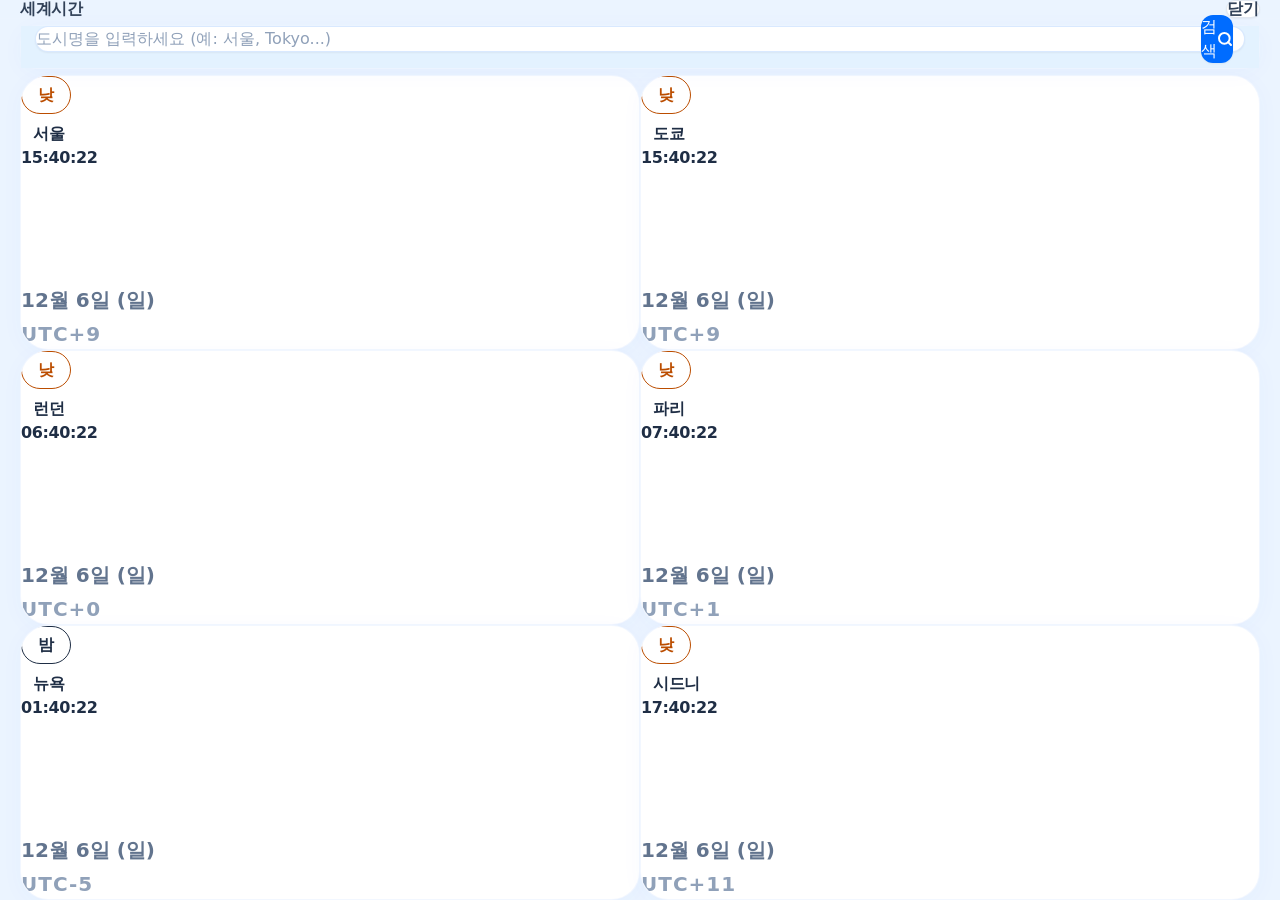
==== webview/index.html @ 369afdcc "." ====
<!doctype html>
<html lang="ko">
  <head>
    <meta charset="UTF-8" />
    <meta name="viewport" content="width=device-width, initial-scale=1.0" />
    <title>세계시간 - 실시간 세계 일주 시계</title>
    <link rel="stylesheet" href="https://cdn.jsdelivr.net/gh/orioncactus/pretendard@v1.3.9/dist/web/static/pretendard.css" />
    <style>
      body, button, input, textarea, select, div, span, h1, h2, h3, h4, h5, h6, p, a, li, ul {
        font-family: 'Pretendard', -apple-system, BlinkMacSystemFont, system-ui, sans-serif !important;
      }
    </style>
    <!-- Relative stylesheet path for direct WebView inclusion -->
    <link rel="stylesheet" href="./style.css" />
    <!-- Leaflet Free Map Integration -->
    <link rel="stylesheet" href="https://unpkg.com/leaflet@1.9.4/dist/leaflet.css" integrity="sha256-p4NxAoJBhIIN+hmNHrzRCf9tD/miZyoHS5obTRR9BMY=" crossorigin="" />
    <script src="https://unpkg.com/leaflet@1.9.4/dist/leaflet.js" integrity="sha256-20nQCchB9co0qIjJZRGuk2/Z9VM+kNiyxNV1lvTlZBo=" crossorigin=""></script>
  </head>
  <body class="h-screen w-screen bg-[#EBF4FF] flex flex-col items-center justify-center m-0 p-0 overflow-hidden font-sans antialiased text-[#1F2E45]">
    
    <!-- Responsive frame display controller (Widescreen Only) - Hidden by request -->
    <div id="frame_controller" class="hidden items-center gap-3 mb-4 bg-white/70 backdrop-blur-sm px-4 py-2 rounded-full border border-blue-100 shadow-sm text-xs text-slate-600 z-10 transition-all hover:bg-white select-none">
      <svg class="w-3.5 h-3.5 text-[#006CFF] animate-spin" style="animation-duration: 25s;" viewBox="0 0 24 24" fill="none" stroke="currentColor" stroke-width="2" stroke-linecap="round" stroke-linejoin="round">
        <circle cx="12" cy="12" r="10"></circle>
        <line x1="2" y1="12" x2="22" y2="12"></line>
        <path d="M12 2a15.3 15.3 0 0 1 4 10 15.3 15.3 0 0 1-4 10 15.3 15.3 0 0 1-4-10 15.3 15.3 0 0 1 4-10z"></path>
      </svg>
      <span>해상도: <strong>1080 x 1920 (9:16 세로형) 키오스크 스크린</strong></span>
      <div class="h-3 w-px bg-slate-200"></div>
      <button 
        id="toggle_frame_btn"
        class="text-[#006CFF] font-semibold hover:underline cursor-pointer"
      >
        전체 화면으로 보기
      </button>
    </div>

    <!-- Main Container Wrapper: Scaled beautifully to fill screen height preserving the same portrait aspect ratio with no frame/border -->
    <div
      id="phone_mockup"
      class="h-screen w-full md:w-auto md:aspect-[9/16] max-h-screen max-w-full overflow-hidden transition-all duration-300 relative bg-[#EBF4FF] flex flex-col shadow-none border-none rounded-none"
    >
      
      <!-- 1. Header component - Title "세계시간" + "닫기" -->
      <div id="header_section" class="h-[120px] flex items-center justify-between px-5 bg-[#EBF4FF] border-b border-blue-50/20 flex-none select-none">
        <div class="flex items-center gap-3">
          <div>
            <h1 class="text-[52px] font-semibold tracking-tight text-slate-700 flex items-center gap-1.5 leading-none">
              세계시간
            </h1>
          </div>
        </div>
        
        <button
          id="close_btn"
          onclick="handleCloseBtnClick(event)"
          class="px-8 h-[88px] flex items-center justify-center bg-white border border-slate-200 hover:border-slate-300 text-[36px] font-semibold text-slate-700 rounded-2xl shadow-xs transition active:scale-95 cursor-pointer leading-none"
        >
          닫기
        </button>
      </div>

      <!-- 2. Character Image immediately below headers with Integrated Search at the Bottom (Height doubled) -->
      <div id="char_banner" class="relative px-5 py-1.5 flex flex-col items-center select-none flex-none">
        <div class="w-full relative h-[440px] md:h-[480px] flex flex-col justify-between rounded-2xl bg-[#E3F2FF] border border-blue-50/80 shadow-[0_4px_24px_rgba(0,108,255,0.03)] z-30">
          
          <!-- The Image inside the banner - fully filling the banner area edge-to-edge -->
          <div class="absolute inset-x-0 top-0 bottom-[56px] flex items-center justify-center overflow-hidden bg-[#E3F2FF] rounded-t-2xl">
            <img
              src="./travel.png"
              alt="3D Bear Explorer"
              class="w-full h-full object-cover object-center transition duration-300 hover:scale-102"
            />
          </div>

          <!-- Empty space filler for layout flow to push the search to bottom -->
          <div class="flex-1 min-h-0"></div>

          <!-- Smart Search Filter Dropdown Overlay & Search form placed seamlessly inside the unified cloud background -->
          <div class="relative w-full z-30 px-3.5 pb-4 pt-0 flex-none bg-[#E3F2FF]">
            <form id="search_form" class="relative flex items-center" autocomplete="off">
              <div class="absolute left-5 text-slate-400">
                <svg class="w-7 h-7" viewBox="0 0 24 24" fill="none" stroke="currentColor" stroke-width="2.5" stroke-linecap="round" stroke-linejoin="round"><circle cx="11" cy="11" r="8"></circle><line x1="21" y1="21" x2="16.65" y2="16.65"></line></svg>
              </div>
              <input
                id="search_input"
                type="text"
                placeholder="도시명을 입력하세요 (예: 서울, Tokyo...)"
                class="w-full pl-16 pr-44 h-28 bg-white border border-[#006CFF]/15 rounded-2xl text-[29px] focus:outline-none focus:ring-2 focus:ring-[#006CFF] focus:border-transparent shadow-xs text-slate-800 placeholder-slate-400 font-medium"
              />
              <button
                type="submit"
                class="absolute right-3 px-6 h-22 bg-[#006CFF] hover:bg-blue-600 text-[33px] font-medium rounded-xl shadow-xs flex items-center gap-2 transition-all active:scale-95 cursor-pointer text-white"
              >
                <span>검색</span>
                <svg class="w-8 h-8 stroke-[3]" viewBox="0 0 24 24" fill="none" stroke="currentColor" stroke-width="3" stroke-linecap="round" stroke-linejoin="round"><circle cx="11" cy="11" r="8"></circle><line x1="21" y1="21" x2="16.65" y2="16.65"></line></svg>
              </button>
            </form>

            <!-- Smart Search Filter Dropdown Overlay -->
            <div id="suggestions_backdrop" class="fixed inset-0 z-40 hidden"></div>
            <div
              id="suggestions_dropdown"
              class="absolute left-0 right-0 top-full mt-1 bg-white rounded-xl shadow-xl border border-blue-50 overflow-hidden z-50 divide-y divide-slate-100 max-h-[500px] overflow-y-auto hidden"
            >
              <div class="bg-slate-50/80 px-5 py-3 text-[18px] font-bold text-slate-400 tracking-wider">
                추천 도시 목록
              </div>
              <ul id="suggestions_list" class="m-0 p-0 list-none divide-y divide-slate-100"></ul>
            </div>
          </div>

        </div>
      </div>

      <!-- 4. Grid Clocks (Up to 6 clocks) -->
      <div id="grid_container" class="px-5 flex-1 min-h-0 select-none pb-12">
        <div id="clock_grid" class="grid grid-cols-2 grid-rows-3 h-full gap-5 md:gap-7">
          <!-- Dynamically generated through script.js -->
        </div>
      </div>

      <!-- 6. Dynamic Detail Explorer Modal Drawer overlay -->
      <div id="modal_backdrop" class="absolute inset-0 bg-slate-900/60 z-40 hidden opacity-0 transition-opacity duration-300"></div>
      
      <div
        id="detail_modal"
        class="absolute bottom-0 left-0 right-0 bg-[#F4F9FF] rounded-t-[32px] shadow-2xl border-t border-[#006CFF]/15 z-50 p-5 pb-6 max-h-[92%] overflow-y-auto no-scrollbar transform translate-y-full transition-all duration-300 hidden"
      >
        <!-- Drag handle header bar -->
        <div id="modal_close_handle" class="w-10 h-1 bg-slate-200 rounded-full mx-auto mb-3.5 cursor-pointer"></div>
        
        <div class="flex items-start justify-between mb-3">
          <div class="flex items-center gap-2.5">
            <div>
              <div id="modal_country_en" class="text-[20px] text-[#006CFF] font-extrabold uppercase tracking-wider"></div>
            </div>
          </div>
          <button
            id="modal_close_btn"
            class="p-1 bg-slate-100 hover:bg-slate-200 text-slate-400 hover:text-slate-600 rounded-full transition cursor-pointer"
          >
            <svg class="w-6 h-6 stroke-[2.5]" viewBox="0 0 24 24" fill="none" stroke="currentColor" stroke-width="2" stroke-linecap="round" stroke-linejoin="round"><line x1="18" y1="6" x2="6" y2="18"></line><line x1="6" y1="6" x2="18" y2="18"></line></svg>
          </button>
        </div>

        <!-- Main content blocks in clean 3-panel vertical stack -->
        <div class="flex flex-col gap-4 pb-1">
          <!-- Card 1: Main Clock and Progress timeline -->
          <div id="modal_time_card" class="p-4 md:p-5 rounded-[24px] bg-white border border-blue-50/80 shadow-[0_4px_20px_rgba(0,108,255,0.02)] flex flex-col justify-center gap-5 relative text-slate-800">
            <!-- Flag + City name -->
            <div class="flex items-center gap-3">
              <span id="modal_flag" class="text-[44px] leading-none select-none filter drop-shadow-xs"></span>
              <h2 id="modal_title" class="text-[34px] md:text-[38px] font-black text-slate-800 tracking-tight leading-none"></h2>
            </div>

            <!-- Dynamic Live Clock -->
            <h1 id="modal_time" class="text-[64px] md:text-[76px] font-semibold font-mono tracking-tight text-[#157FC1] leading-none my-1 select-all"></h1>

            <!-- Date string and UTC offset indicator -->
            <div class="flex flex-col gap-1 text-[17px] md:text-[18px] text-slate-500 font-semibold leading-tight">
              <span id="modal_date"></span>
              <span id="modal_utc_offset" class="text-slate-400 font-bold tracking-wider uppercase text-[14px]"></span>
            </div>
          </div>

          <!-- Card 2: 세계지도 위치 (World Map - Pacific Centered) -->
          <div class="bg-white rounded-[24px] p-4 md:p-5 border border-blue-50/80 shadow-[0_4px_20px_rgba(0,108,255,0.02)] flex flex-col justify-between">
            <div class="text-[15px] text-slate-400 font-extrabold uppercase flex items-center justify-between mb-2 select-none">
              <span>태평양 중심 세계지도 위치</span>
              <span class="text-[#006CFF] text-[15px] font-bold" id="modal_map_location_text"></span>
            </div>
            
            <!-- stylized map graphics container (Aspect ratio 1.8/1 on mobile for extra space-efficiency) -->
            <div class="relative w-full aspect-[1.8/1] md:aspect-[2.3/1] bg-[#F1F5F9] rounded-2xl overflow-hidden border border-slate-200">
              <!-- Div for mounting Leaflet Map -->
              <div id="modal_free_map" class="w-full h-full"></div>
            </div>
          </div>

          <!-- Card 3: Standard comparative timezone tracker -->
          <div class="bg-white rounded-[24px] p-4 md:p-5 border border-blue-50/80 shadow-[0_4px_24px_rgba(0,108,255,0.03)] flex flex-col justify-between">
            <div class="text-[15px] text-slate-400 font-bold mb-3 uppercase flex items-center justify-between select-none">
              <span>한국 시간 (서울) 대비 시차 비교</span>
              <span id="modal_time_diff_badge" class="font-extrabold text-[#006CFF] bg-[#006CFF]/5 px-2.5 py-0.5 rounded-lg text-[14px]"></span>
            </div>

            <div class="flex flex-col gap-2">
              <div class="flex items-center justify-between text-[16px] md:text-[18px] bg-slate-50 p-3 rounded-2xl border border-slate-100">
                <span class="font-bold text-slate-600">🇰🇷 내 위치 (서울)</span>
                <span id="modal_seoul_time" class="font-mono font-bold text-slate-700"></span>
              </div>
              <div class="flex items-center justify-between text-[16px] md:text-[18px] bg-[#EBF4FF] p-3 rounded-2xl border border-blue-100/30">
                <span id="modal_target_label" class="font-bold text-[#157FC1]"></span>
                <span id="modal_target_time" class="font-mono font-black text-[#157FC1]"></span>
              </div>
            </div>
          </div>
        </div>
      </div>

      <!-- 8. City Picker Modal Popup in Center -->
      <div id="add_city_modal_backdrop" class="absolute inset-0 bg-slate-900/60 z-50 hidden opacity-0 transition-opacity duration-300"></div>
      
      <div
        id="add_city_modal"
        class="absolute top-1/2 left-1/2 -translate-x-1/2 -translate-y-1/2 w-[90%] max-h-[80%] bg-[#F4F9FF] rounded-[32px] shadow-2xl border border-[#006CFF]/15 z-50 p-6 flex flex-col transform scale-95 opacity-0 transition-all duration-300 hidden"
      >
        <!-- Modal Header -->
        <div class="flex items-center justify-between mb-4 flex-none">
          <h2 class="text-[36px] font-black tracking-tight text-slate-800">도시 추가</h2>
          <button
            id="add_city_modal_close_btn"
            class="p-2 bg-slate-100 hover:bg-slate-200 text-slate-400 hover:text-slate-600 rounded-full transition cursor-pointer"
          >
            <svg class="w-8 h-8 stroke-[2.5]" viewBox="0 0 24 24" fill="none" stroke="currentColor" stroke-width="2.5" stroke-linecap="round" stroke-linejoin="round"><line x1="18" y1="6" x2="6" y2="18"></line><line x1="6" y1="6" x2="18" y2="18"></line></svg>
          </button>
        </div>

        <!-- Search Bar -->
        <div class="relative flex items-center mb-4 flex-none">
          <div class="absolute left-4 text-slate-400">
            <svg class="w-6 h-6" viewBox="0 0 24 24" fill="none" stroke="currentColor" stroke-width="2" stroke-linecap="round" stroke-linejoin="round"><circle cx="11" cy="11" r="8"></circle><line x1="21" y1="21" x2="16.65" y2="16.65"></line></svg>
          </div>
          <input
            id="add_city_modal_search"
            type="text"
            autocomplete="off"
            placeholder="도시명 또는 국가명 검색..."
            class="w-full pl-12 pr-4 h-16 bg-white border border-slate-200 rounded-2xl text-[24px] focus:outline-none focus:ring-2 focus:ring-[#006CFF] focus:border-transparent text-slate-800 placeholder-slate-400 font-semibold"
          />
        </div>

        <!-- Autocomplete Suggestions (Inline relative element under search input) -->
        <div
          id="add_city_modal_suggestions"
          class="flex-1 overflow-y-auto bg-white rounded-2xl border border-slate-200/80 overflow-hidden divide-y divide-slate-100 max-h-[350px] overflow-y-auto z-40 hidden mb-4 text-left"
        >
          <ul id="add_city_modal_suggestions_list" class="m-0 p-0 list-none divide-y divide-slate-100 text-left"></ul>
        </div>

        <!-- Scrollable Country/City Grouped List -->
        <div
          id="add_city_modal_list"
          class="flex-1 overflow-y-auto pr-1 space-y-4 no-scrollbar text-left"
        >
          <!-- Filled dynamically from TS/JS -->
        </div>
      </div>

      <!-- Gorgeous custom micro-toasts feedback overlay -->
      <!-- Reset Toast -->
      <div
        id="toast_reset"
        class="absolute bottom-28 left-5 right-5 bg-slate-800 text-white text-xs font-bold text-center py-3.5 px-4 rounded-xl shadow-lg z-50 flex items-center justify-center gap-1.5 select-none transition-all duration-300 transform translate-y-10 opacity-0 hidden"
      >
        <svg class="w-4 h-4 text-[#006CFF] animate-spin" style="animation-duration: 4s;" viewBox="0 0 24 24" fill="none" stroke="currentColor" stroke-width="2" stroke-linecap="round" stroke-linejoin="round"><path d="M21.5 2v6h-6M21.34 15.57a10 10 0 1 1-.57-8.38l5.67-5.67"></path></svg>
        <span>모든 세계 시간대가 실시간으로 초기화되었습니다!</span>
      </div>

      <!-- Exit Toast -->
      <div
        id="toast_exit"
        class="absolute bottom-28 left-10 right-10 bg-gradient-to-r from-emerald-600 to-indigo-600 text-white text-xs font-bold py-3.5 px-4 rounded-xl shadow-xl z-50 flex flex-col items-center gap-1 font-sans text-center select-none transition-all duration-300 transform translate-y-10 opacity-0 hidden"
      >
        <div class="flex items-center gap-1">
          <svg class="w-4 h-4 text-yellow-300 fill-yellow-300 animate-pulse" viewBox="0 0 24 24" fill="none" stroke="currentColor" stroke-width="2" stroke-linecap="round" stroke-linejoin="round"><polygon points="12 2 15.09 8.26 22 9.27 17 14.14 18.18 21.02 12 17.77 5.82 21.02 7 14.14 2 9.27 8.91 8.26 12 2"></polygon></svg>
          <span>세계 시간 탐험을 완료하셨습니다!</span>
        </div>
        <span class="opacity-90 font-medium">실제 디바이스 환경이었다면 홈 화면으로 이탈됩니다.</span>
      </div>

    </div>

    <!-- Script loading linked relatively -->
    <script type="module" src="./script.js"></script>
  </body>
</html>
---- webview/style.css ----
@import"https://fonts.googleapis.com/css2?family=Space+Grotesk:wght@500;700&family=Plus+Jakarta+Sans:wght@400;500;600;700&family=JetBrains+Mono:wght@400;700&display=swap";/*! tailwindcss v4.3.0 | MIT License | https://tailwindcss.com */@layer properties{@supports (((-webkit-hyphens:none)) and (not (margin-trim:inline))) or ((-moz-orient:inline) and (not (color:rgb(from red r g b)))){*,:before,:after,::backdrop{--tw-translate-x:0;--tw-translate-y:0;--tw-translate-z:0;--tw-rotate-x:initial;--tw-rotate-y:initial;--tw-rotate-z:initial;--tw-skew-x:initial;--tw-skew-y:initial;--tw-divide-y-reverse:0;--tw-border-style:solid;--tw-gradient-position:initial;--tw-gradient-from:#0000;--tw-gradient-via:#0000;--tw-gradient-to:#0000;--tw-gradient-stops:initial;--tw-gradient-via-stops:initial;--tw-gradient-from-position:0%;--tw-gradient-via-position:50%;--tw-gradient-to-position:100%;--tw-leading:initial;--tw-font-weight:initial;--tw-tracking:initial;--tw-shadow:0 0 #0000;--tw-shadow-color:initial;--tw-shadow-alpha:100%;--tw-inset-shadow:0 0 #0000;--tw-inset-shadow-color:initial;--tw-inset-shadow-alpha:100%;--tw-ring-color:initial;--tw-ring-shadow:0 0 #0000;--tw-inset-ring-color:initial;--tw-inset-ring-shadow:0 0 #0000;--tw-ring-inset:initial;--tw-ring-offset-width:0px;--tw-ring-offset-color:#fff;--tw-ring-offset-shadow:0 0 #0000;--tw-blur:initial;--tw-brightness:initial;--tw-contrast:initial;--tw-grayscale:initial;--tw-hue-rotate:initial;--tw-invert:initial;--tw-opacity:initial;--tw-saturate:initial;--tw-sepia:initial;--tw-drop-shadow:initial;--tw-drop-shadow-color:initial;--tw-drop-shadow-alpha:100%;--tw-drop-shadow-size:initial;--tw-backdrop-blur:initial;--tw-backdrop-brightness:initial;--tw-backdrop-contrast:initial;--tw-backdrop-grayscale:initial;--tw-backdrop-hue-rotate:initial;--tw-backdrop-invert:initial;--tw-backdrop-opacity:initial;--tw-backdrop-saturate:initial;--tw-backdrop-sepia:initial;--tw-duration:initial;--tw-scale-x:1;--tw-scale-y:1;--tw-scale-z:1}}}@layer theme{:root,:host{--font-sans:"Plus Jakarta Sans", "Inter", sans-serif;--font-mono:"JetBrains Mono", monospace;--color-amber-50:oklch(98.7% .022 95.277);--color-amber-200:oklch(92.4% .12 95.746);--color-amber-300:oklch(87.9% .169 91.605);--color-amber-400:oklch(82.8% .189 84.429);--color-amber-500:oklch(76.9% .188 70.08);--color-amber-700:oklch(55.5% .163 48.998);--color-yellow-300:oklch(90.5% .182 98.111);--color-yellow-500:oklch(79.5% .184 86.047);--color-emerald-50:oklch(97.9% .021 166.113);--color-emerald-200:oklch(90.5% .093 164.15);--color-emerald-600:oklch(59.6% .145 163.225);--color-emerald-700:oklch(50.8% .118 165.612);--color-sky-50:oklch(97.7% .013 236.62);--color-sky-200:oklch(90.1% .058 230.902);--color-sky-500:oklch(68.5% .169 237.323);--color-sky-700:oklch(50% .134 242.749);--color-blue-50:oklch(97% .014 254.604);--color-blue-100:oklch(93.2% .032 255.585);--color-blue-200:oklch(88.2% .059 254.128);--color-blue-300:oklch(80.9% .105 251.813);--color-blue-600:oklch(54.6% .245 262.881);--color-indigo-400:oklch(67.3% .182 276.935);--color-indigo-600:oklch(51.1% .262 276.966);--color-rose-50:oklch(96.9% .015 12.422);--color-rose-200:oklch(89.2% .058 10.001);--color-rose-600:oklch(58.6% .253 17.585);--color-rose-700:oklch(51.4% .222 16.935);--color-slate-50:oklch(98.4% .003 247.858);--color-slate-100:oklch(96.8% .007 247.896);--color-slate-200:oklch(92.9% .013 255.508);--color-slate-300:oklch(86.9% .022 252.894);--color-slate-400:oklch(70.4% .04 256.788);--color-slate-500:oklch(55.4% .046 257.417);--color-slate-600:oklch(44.6% .043 257.281);--color-slate-700:oklch(37.2% .044 257.287);--color-slate-800:oklch(27.9% .041 260.031);--color-slate-900:oklch(20.8% .042 265.755);--color-neutral-950:oklch(14.5% 0 0);--color-white:#fff;--spacing:.25rem;--text-xs:.75rem;--text-xs--line-height:calc(1 / .75);--text-lg:1.125rem;--text-lg--line-height:calc(1.75 / 1.125);--text-xl:1.25rem;--text-xl--line-height:calc(1.75 / 1.25);--text-2xl:1.5rem;--text-2xl--line-height:calc(2 / 1.5);--font-weight-medium:500;--font-weight-semibold:600;--font-weight-bold:700;--font-weight-extrabold:800;--font-weight-black:900;--tracking-tight:-.025em;--tracking-wide:.025em;--tracking-wider:.05em;--leading-relaxed:1.625;--radius-md:.375rem;--radius-lg:.5rem;--radius-xl:.75rem;--radius-2xl:1rem;--drop-shadow-xs:0 1px 1px #0000000d;--animate-spin:spin 1s linear infinite;--animate-pulse:pulse 2s cubic-bezier(.4, 0, .6, 1) infinite;--blur-sm:8px;--default-transition-duration:.15s;--default-transition-timing-function:cubic-bezier(.4, 0, .2, 1);--default-font-family:var(--font-sans);--default-mono-font-family:var(--font-mono);--color-brand:#006cff}}@layer base{*,:after,:before,::backdrop{box-sizing:border-box;border:0 solid;margin:0;padding:0}::file-selector-button{box-sizing:border-box;border:0 solid;margin:0;padding:0}html,:host{-webkit-text-size-adjust:100%;-moz-tab-size:4;tab-size:4;line-height:1.5;font-family:var(--default-font-family,ui-sans-serif, system-ui, sans-serif, "Apple Color Emoji", "Segoe UI Emoji", "Segoe UI Symbol", "Noto Color Emoji");font-feature-settings:var(--default-font-feature-settings,normal);font-variation-settings:var(--default-font-variation-settings,normal);-webkit-tap-highlight-color:transparent}hr{height:0;color:inherit;border-top-width:1px}abbr:where([title]){-webkit-text-decoration:underline dotted;text-decoration:underline dotted}h1,h2,h3,h4,h5,h6{font-size:inherit;font-weight:inherit}a{color:inherit;-webkit-text-decoration:inherit;text-decoration:inherit}b,strong{font-weight:bolder}code,kbd,samp,pre{font-family:var(--default-mono-font-family,ui-monospace, SFMono-Regular, Menlo, Monaco, Consolas, "Liberation Mono", "Courier New", monospace);font-feature-settings:var(--default-mono-font-feature-settings,normal);font-variation-settings:var(--default-mono-font-variation-settings,normal);font-size:1em}small{font-size:80%}sub,sup{vertical-align:baseline;font-size:75%;line-height:0;position:relative}sub{bottom:-.25em}sup{top:-.5em}table{text-indent:0;border-color:inherit;border-collapse:collapse}:-moz-focusring{outline:auto}progress{vertical-align:baseline}summary{display:list-item}ol,ul,menu{list-style:none}img,svg,video,canvas,audio,iframe,embed,object{vertical-align:middle;display:block}img,video{max-width:100%;height:auto}button,input,select,optgroup,textarea{font:inherit;font-feature-settings:inherit;font-variation-settings:inherit;letter-spacing:inherit;color:inherit;opacity:1;background-color:#0000;border-radius:0}::file-selector-button{font:inherit;font-feature-settings:inherit;font-variation-settings:inherit;letter-spacing:inherit;color:inherit;opacity:1;background-color:#0000;border-radius:0}:where(select:is([multiple],[size])) optgroup{font-weight:bolder}:where(select:is([multiple],[size])) optgroup option{padding-inline-start:20px}::file-selector-button{margin-inline-end:4px}::placeholder{opacity:1}@supports (not ((-webkit-appearance:-apple-pay-button))) or (contain-intrinsic-size:1px){::placeholder{color:currentColor}@supports (color:color-mix(in lab,red,red)){::placeholder{color:color-mix(in oklab,currentcolor 50%,transparent)}}}textarea{resize:vertical}::-webkit-search-decoration{-webkit-appearance:none}::-webkit-date-and-time-value{min-height:1lh;text-align:inherit}::-webkit-datetime-edit{display:inline-flex}::-webkit-datetime-edit-fields-wrapper{padding:0}::-webkit-datetime-edit{padding-block:0}::-webkit-datetime-edit-year-field{padding-block:0}::-webkit-datetime-edit-month-field{padding-block:0}::-webkit-datetime-edit-day-field{padding-block:0}::-webkit-datetime-edit-hour-field{padding-block:0}::-webkit-datetime-edit-minute-field{padding-block:0}::-webkit-datetime-edit-second-field{padding-block:0}::-webkit-datetime-edit-millisecond-field{padding-block:0}::-webkit-datetime-edit-meridiem-field{padding-block:0}::-webkit-calendar-picker-indicator{line-height:1}:-moz-ui-invalid{box-shadow:none}button,input:where([type=button],[type=reset],[type=submit]){-webkit-appearance:button;-moz-appearance:button;appearance:button}::file-selector-button{-webkit-appearance:button;-moz-appearance:button;appearance:button}::-webkit-inner-spin-button{height:auto}::-webkit-outer-spin-button{height:auto}[hidden]:where(:not([hidden=until-found])){display:none!important}}@layer components;@layer utilities{.pointer-events-auto{pointer-events:auto}.visible{visibility:visible}.absolute{position:absolute}.fixed{position:fixed}.relative{position:relative}.inset-0{inset:calc(var(--spacing) * 0)}.inset-x-0{inset-inline:calc(var(--spacing) * 0)}.top-0{top:calc(var(--spacing) * 0)}.top-3{top:calc(var(--spacing) * 3)}.top-full{top:100%}.right-0{right:calc(var(--spacing) * 0)}.right-2{right:calc(var(--spacing) * 2)}.right-3{right:calc(var(--spacing) * 3)}.right-5{right:calc(var(--spacing) * 5)}.right-10{right:calc(var(--spacing) * 10)}.bottom-0{bottom:calc(var(--spacing) * 0)}.bottom-28{bottom:calc(var(--spacing) * 28)}.bottom-\[56px\]{bottom:56px}.left-0{left:calc(var(--spacing) * 0)}.left-3\.5{left:calc(var(--spacing) * 3.5)}.left-5{left:calc(var(--spacing) * 5)}.left-10{left:calc(var(--spacing) * 10)}.z-10{z-index:10}.z-20{z-index:20}.z-30{z-index:30}.z-40{z-index:40}.z-50{z-index:50}.m-0{margin:calc(var(--spacing) * 0)}.mx-auto{margin-inline:auto}.my-1{margin-block:calc(var(--spacing) * 1)}.mt-0\.5{margin-top:calc(var(--spacing) * .5)}.mt-1{margin-top:calc(var(--spacing) * 1)}.mt-2{margin-top:calc(var(--spacing) * 2)}.mt-3{margin-top:calc(var(--spacing) * 3)}.mb-1{margin-bottom:calc(var(--spacing) * 1)}.mb-1\.5{margin-bottom:calc(var(--spacing) * 1.5)}.mb-2{margin-bottom:calc(var(--spacing) * 2)}.mb-3{margin-bottom:calc(var(--spacing) * 3)}.mb-3\.5{margin-bottom:calc(var(--spacing) * 3.5)}.mb-4{margin-bottom:calc(var(--spacing) * 4)}.block{display:block}.flex{display:flex}.grid{display:grid}.hidden{display:none}.h-1{height:calc(var(--spacing) * 1)}.h-2\.5{height:calc(var(--spacing) * 2.5)}.h-3{height:calc(var(--spacing) * 3)}.h-3\.5{height:calc(var(--spacing) * 3.5)}.h-4{height:calc(var(--spacing) * 4)}.h-5{height:calc(var(--spacing) * 5)}.h-10{height:calc(var(--spacing) * 10)}.h-14{height:calc(var(--spacing) * 14)}.h-\[220px\]{height:220px}.h-full{height:100%}.h-screen{height:100vh}.max-h-\[60\%\]{max-height:60%}.max-h-\[160px\]{max-height:160px}.min-h-0{min-height:calc(var(--spacing) * 0)}.min-h-screen{min-height:100vh}.w-2\.5{width:calc(var(--spacing) * 2.5)}.w-3{width:calc(var(--spacing) * 3)}.w-3\.5{width:calc(var(--spacing) * 3.5)}.w-4{width:calc(var(--spacing) * 4)}.w-5{width:calc(var(--spacing) * 5)}.w-10{width:calc(var(--spacing) * 10)}.w-full{width:100%}.w-px{width:1px}.flex-1{flex:1}.flex-none{flex:none}.translate-y-0{--tw-translate-y:calc(var(--spacing) * 0);translate:var(--tw-translate-x) var(--tw-translate-y)}.translate-y-10{--tw-translate-y:calc(var(--spacing) * 10);translate:var(--tw-translate-x) var(--tw-translate-y)}.translate-y-full{--tw-translate-y:100%;translate:var(--tw-translate-x) var(--tw-translate-y)}.transform{transform:var(--tw-rotate-x,) var(--tw-rotate-y,) var(--tw-rotate-z,) var(--tw-skew-x,) var(--tw-skew-y,)}.animate-pulse{animation:var(--animate-pulse)}.animate-spin{animation:var(--animate-spin)}.cursor-pointer{cursor:pointer}.list-none{list-style-type:none}.grid-cols-2{grid-template-columns:repeat(2,minmax(0,1fr))}.grid-rows-3{grid-template-rows:repeat(3,minmax(0,1fr))}.flex-col{flex-direction:column}.items-baseline{align-items:baseline}.items-center{align-items:center}.items-start{align-items:flex-start}.justify-between{justify-content:space-between}.justify-center{justify-content:center}.justify-end{justify-content:flex-end}.justify-start{justify-content:flex-start}.gap-0\.5{gap:calc(var(--spacing) * .5)}.gap-1{gap:calc(var(--spacing) * 1)}.gap-1\.5{gap:calc(var(--spacing) * 1.5)}.gap-2\.5{gap:calc(var(--spacing) * 2.5)}.gap-3{gap:calc(var(--spacing) * 3)}:where(.divide-y>:not(:last-child)){--tw-divide-y-reverse:0;border-bottom-style:var(--tw-border-style);border-top-style:var(--tw-border-style);border-top-width:calc(1px * var(--tw-divide-y-reverse));border-bottom-width:calc(1px * calc(1 - var(--tw-divide-y-reverse)))}:where(.divide-slate-100>:not(:last-child)){border-color:var(--color-slate-100)}.overflow-hidden{overflow:hidden}.overflow-y-auto{overflow-y:auto}.rounded{border-radius:.25rem}.rounded-2xl{border-radius:var(--radius-2xl)}.rounded-\[28px\]{border-radius:28px}.rounded-full{border-radius:3.40282e38px}.rounded-lg{border-radius:var(--radius-lg)}.rounded-md{border-radius:var(--radius-md)}.rounded-xl{border-radius:var(--radius-xl)}.rounded-t-\[32px\]{border-top-left-radius:32px;border-top-right-radius:32px}.border{border-style:var(--tw-border-style);border-width:1px}.border-t{border-top-style:var(--tw-border-style);border-top-width:1px}.border-b{border-bottom-style:var(--tw-border-style);border-bottom-width:1px}.border-dashed{--tw-border-style:dashed;border-style:dashed}.border-none{--tw-border-style:none;border-style:none}.border-\[\#006CFF\]\/15{border-color:#006cff26}.border-amber-200{border-color:var(--color-amber-200)}.border-blue-50{border-color:var(--color-blue-50)}.border-blue-50\/20{border-color:#eff6ff33}@supports (color:color-mix(in lab,red,red)){.border-blue-50\/20{border-color:color-mix(in oklab,var(--color-blue-50) 20%,transparent)}}.border-blue-50\/70{border-color:#eff6ffb3}@supports (color:color-mix(in lab,red,red)){.border-blue-50\/70{border-color:color-mix(in oklab,var(--color-blue-50) 70%,transparent)}}.border-blue-50\/80{border-color:#eff6ffcc}@supports (color:color-mix(in lab,red,red)){.border-blue-50\/80{border-color:color-mix(in oklab,var(--color-blue-50) 80%,transparent)}}.border-blue-100{border-color:var(--color-blue-100)}.border-blue-100\/30{border-color:#dbeafe4d}@supports (color:color-mix(in lab,red,red)){.border-blue-100\/30{border-color:color-mix(in oklab,var(--color-blue-100) 30%,transparent)}}.border-emerald-200{border-color:var(--color-emerald-200)}.border-rose-200{border-color:var(--color-rose-200)}.border-sky-200{border-color:var(--color-sky-200)}.border-slate-100{border-color:var(--color-slate-100)}.border-slate-200{border-color:var(--color-slate-200)}.border-slate-300\/80{border-color:#cad5e2cc}@supports (color:color-mix(in lab,red,red)){.border-slate-300\/80{border-color:color-mix(in oklab,var(--color-slate-300) 80%,transparent)}}.bg-\[\#006CFF\]{background-color:#006cff}.bg-\[\#006CFF\]\/5{background-color:#006cff0d}.bg-\[\#006CFF\]\/8{background-color:#006cff14}.bg-\[\#D5E6FA\]{background-color:#d5e6fa}.bg-\[\#E3F2FF\]{background-color:#e3f2ff}.bg-\[\#EBF4FF\]{background-color:#ebf4ff}.bg-amber-50{background-color:var(--color-amber-50)}.bg-amber-400{background-color:var(--color-amber-400)}.bg-emerald-50{background-color:var(--color-emerald-50)}.bg-indigo-400{background-color:var(--color-indigo-400)}.bg-rose-50{background-color:var(--color-rose-50)}.bg-sky-50{background-color:var(--color-sky-50)}.bg-sky-500\/10{background-color:#00a5ef1a}@supports (color:color-mix(in lab,red,red)){.bg-sky-500\/10{background-color:color-mix(in oklab,var(--color-sky-500) 10%,transparent)}}.bg-slate-50{background-color:var(--color-slate-50)}.bg-slate-50\/80{background-color:#f8fafccc}@supports (color:color-mix(in lab,red,red)){.bg-slate-50\/80{background-color:color-mix(in oklab,var(--color-slate-50) 80%,transparent)}}.bg-slate-200{background-color:var(--color-slate-200)}.bg-slate-200\/50{background-color:#e2e8f080}@supports (color:color-mix(in lab,red,red)){.bg-slate-200\/50{background-color:color-mix(in oklab,var(--color-slate-200) 50%,transparent)}}.bg-slate-300{background-color:var(--color-slate-300)}.bg-slate-800{background-color:var(--color-slate-800)}.bg-slate-800\/80{background-color:#1d293dcc}@supports (color:color-mix(in lab,red,red)){.bg-slate-800\/80{background-color:color-mix(in oklab,var(--color-slate-800) 80%,transparent)}}.bg-slate-900{background-color:var(--color-slate-900)}.bg-slate-900\/60{background-color:#0f172b99}@supports (color:color-mix(in lab,red,red)){.bg-slate-900\/60{background-color:color-mix(in oklab,var(--color-slate-900) 60%,transparent)}}.bg-white{background-color:var(--color-white)}.bg-white\/10{background-color:#ffffff1a}@supports (color:color-mix(in lab,red,red)){.bg-white\/10{background-color:color-mix(in oklab,var(--color-white) 10%,transparent)}}.bg-white\/70{background-color:#ffffffb3}@supports (color:color-mix(in lab,red,red)){.bg-white\/70{background-color:color-mix(in oklab,var(--color-white) 70%,transparent)}}.bg-yellow-500\/15{background-color:#edb20026}@supports (color:color-mix(in lab,red,red)){.bg-yellow-500\/15{background-color:color-mix(in oklab,var(--color-yellow-500) 15%,transparent)}}.bg-gradient-to-b{--tw-gradient-position:to bottom in oklab;background-image:linear-gradient(var(--tw-gradient-stops))}.bg-gradient-to-r{--tw-gradient-position:to right in oklab;background-image:linear-gradient(var(--tw-gradient-stops))}.from-\[\#162A45\]{--tw-gradient-from:#162a45;--tw-gradient-stops:var(--tw-gradient-via-stops,var(--tw-gradient-position), var(--tw-gradient-from) var(--tw-gradient-from-position), var(--tw-gradient-to) var(--tw-gradient-to-position))}.from-emerald-600{--tw-gradient-from:var(--color-emerald-600);--tw-gradient-stops:var(--tw-gradient-via-stops,var(--tw-gradient-position), var(--tw-gradient-from) var(--tw-gradient-from-position), var(--tw-gradient-to) var(--tw-gradient-to-position))}.to-\[\#0E1A2C\]{--tw-gradient-to:#0e1a2c;--tw-gradient-stops:var(--tw-gradient-via-stops,var(--tw-gradient-position), var(--tw-gradient-from) var(--tw-gradient-from-position), var(--tw-gradient-to) var(--tw-gradient-to-position))}.to-indigo-600{--tw-gradient-to:var(--color-indigo-600);--tw-gradient-stops:var(--tw-gradient-via-stops,var(--tw-gradient-position), var(--tw-gradient-from) var(--tw-gradient-from-position), var(--tw-gradient-to) var(--tw-gradient-to-position))}.fill-amber-300{fill:var(--color-amber-300)}.fill-blue-300{fill:var(--color-blue-300)}.fill-yellow-300{fill:var(--color-yellow-300)}.stroke-none{stroke:none}.stroke-\[2\.5\]{stroke-width:2.5px}.object-cover{object-fit:cover}.object-center{object-position:center}.p-0{padding:calc(var(--spacing) * 0)}.p-1{padding:calc(var(--spacing) * 1)}.p-1\.5{padding:calc(var(--spacing) * 1.5)}.p-2{padding:calc(var(--spacing) * 2)}.p-3{padding:calc(var(--spacing) * 3)}.p-4{padding:calc(var(--spacing) * 4)}.p-5{padding:calc(var(--spacing) * 5)}.px-1\.5{padding-inline:calc(var(--spacing) * 1.5)}.px-2{padding-inline:calc(var(--spacing) * 2)}.px-2\.5{padding-inline:calc(var(--spacing) * 2.5)}.px-3{padding-inline:calc(var(--spacing) * 3)}.px-3\.5{padding-inline:calc(var(--spacing) * 3.5)}.px-4{padding-inline:calc(var(--spacing) * 4)}.px-5{padding-inline:calc(var(--spacing) * 5)}.py-0{padding-block:calc(var(--spacing) * 0)}.py-0\.5{padding-block:calc(var(--spacing) * .5)}.py-1{padding-block:calc(var(--spacing) * 1)}.py-1\.5{padding-block:calc(var(--spacing) * 1.5)}.py-2{padding-block:calc(var(--spacing) * 2)}.py-3\.5{padding-block:calc(var(--spacing) * 3.5)}.pt-0{padding-top:calc(var(--spacing) * 0)}.pt-1{padding-top:calc(var(--spacing) * 1)}.pr-24{padding-right:calc(var(--spacing) * 24)}.pb-4{padding-bottom:calc(var(--spacing) * 4)}.pb-5{padding-bottom:calc(var(--spacing) * 5)}.pb-7{padding-bottom:calc(var(--spacing) * 7)}.pl-11{padding-left:calc(var(--spacing) * 11)}.text-center{text-align:center}.text-left{text-align:left}.font-mono{font-family:var(--font-mono)}.font-sans{font-family:var(--font-sans)}.text-2xl{font-size:var(--text-2xl);line-height:var(--tw-leading,var(--text-2xl--line-height))}.text-lg{font-size:var(--text-lg);line-height:var(--tw-leading,var(--text-lg--line-height))}.text-xl{font-size:var(--text-xl);line-height:var(--tw-leading,var(--text-xl--line-height))}.text-xs{font-size:var(--text-xs);line-height:var(--tw-leading,var(--text-xs--line-height))}.text-\[9px\]{font-size:9px}.text-\[10px\]{font-size:10px}.text-\[11px\]{font-size:11px}.text-\[13px\]{font-size:13px}.text-\[19\.5px\]{font-size:19.5px}.text-\[20px\]{font-size:20px}.leading-none{--tw-leading:1;line-height:1}.leading-relaxed{--tw-leading:var(--leading-relaxed);line-height:var(--leading-relaxed)}.font-black{--tw-font-weight:var(--font-weight-black);font-weight:var(--font-weight-black)}.font-bold{--tw-font-weight:var(--font-weight-bold);font-weight:var(--font-weight-bold)}.font-extrabold{--tw-font-weight:var(--font-weight-extrabold);font-weight:var(--font-weight-extrabold)}.font-medium{--tw-font-weight:var(--font-weight-medium);font-weight:var(--font-weight-medium)}.font-semibold{--tw-font-weight:var(--font-weight-semibold);font-weight:var(--font-weight-semibold)}.tracking-tight{--tw-tracking:var(--tracking-tight);letter-spacing:var(--tracking-tight)}.tracking-wide{--tw-tracking:var(--tracking-wide);letter-spacing:var(--tracking-wide)}.tracking-wider{--tw-tracking:var(--tracking-wider);letter-spacing:var(--tracking-wider)}.text-\[\#1F2E45\]{color:#1f2e45}.text-\[\#3b7cbc\]{color:#3b7cbc}.text-\[\#006CFF\]{color:#006cff}.text-\[\#111\]{color:#111}.text-amber-50{color:var(--color-amber-50)}.text-amber-700{color:var(--color-amber-700)}.text-blue-200{color:var(--color-blue-200)}.text-emerald-600{color:var(--color-emerald-600)}.text-emerald-700{color:var(--color-emerald-700)}.text-indigo-400{color:var(--color-indigo-400)}.text-rose-700{color:var(--color-rose-700)}.text-sky-700{color:var(--color-sky-700)}.text-slate-300{color:var(--color-slate-300)}.text-slate-400{color:var(--color-slate-400)}.text-slate-500{color:var(--color-slate-500)}.text-slate-600{color:var(--color-slate-600)}.text-slate-700{color:var(--color-slate-700)}.text-slate-800{color:var(--color-slate-800)}.text-white{color:var(--color-white)}.text-yellow-300{color:var(--color-yellow-300)}.uppercase{text-transform:uppercase}.antialiased{-webkit-font-smoothing:antialiased;-moz-osx-font-smoothing:grayscale}.placeholder-slate-300::placeholder{color:var(--color-slate-300)}.placeholder-slate-400::placeholder{color:var(--color-slate-400)}.opacity-0{opacity:0}.opacity-50{opacity:.5}.opacity-75{opacity:.75}.opacity-90{opacity:.9}.opacity-100{opacity:1}.shadow-2xl{--tw-shadow:0 25px 50px -12px var(--tw-shadow-color,#00000040);box-shadow:var(--tw-inset-shadow),var(--tw-inset-ring-shadow),var(--tw-ring-offset-shadow),var(--tw-ring-shadow),var(--tw-shadow)}.shadow-\[0_4px_24px_rgba\(0\,108\,255\,0\.03\)\]{--tw-shadow:0 4px 24px var(--tw-shadow-color,#006cff08);box-shadow:var(--tw-inset-shadow),var(--tw-inset-ring-shadow),var(--tw-ring-offset-shadow),var(--tw-ring-shadow),var(--tw-shadow)}.shadow-inner{--tw-shadow:inset 0 2px 4px 0 var(--tw-shadow-color,#0000000d);box-shadow:var(--tw-inset-shadow),var(--tw-inset-ring-shadow),var(--tw-ring-offset-shadow),var(--tw-ring-shadow),var(--tw-shadow)}.shadow-lg{--tw-shadow:0 10px 15px -3px var(--tw-shadow-color,#0000001a), 0 4px 6px -4px var(--tw-shadow-color,#0000001a);box-shadow:var(--tw-inset-shadow),var(--tw-inset-ring-shadow),var(--tw-ring-offset-shadow),var(--tw-ring-shadow),var(--tw-shadow)}.shadow-sm{--tw-shadow:0 1px 3px 0 var(--tw-shadow-color,#0000001a), 0 1px 2px -1px var(--tw-shadow-color,#0000001a);box-shadow:var(--tw-inset-shadow),var(--tw-inset-ring-shadow),var(--tw-ring-offset-shadow),var(--tw-ring-shadow),var(--tw-shadow)}.shadow-xl{--tw-shadow:0 20px 25px -5px var(--tw-shadow-color,#0000001a), 0 8px 10px -6px var(--tw-shadow-color,#0000001a);box-shadow:var(--tw-inset-shadow),var(--tw-inset-ring-shadow),var(--tw-ring-offset-shadow),var(--tw-ring-shadow),var(--tw-shadow)}.shadow-xs{--tw-shadow:0 1px 2px 0 var(--tw-shadow-color,#0000000d);box-shadow:var(--tw-inset-shadow),var(--tw-inset-ring-shadow),var(--tw-ring-offset-shadow),var(--tw-ring-shadow),var(--tw-shadow)}.shadow-neutral-950\/20{--tw-shadow-color:#0a0a0a33}@supports (color:color-mix(in lab,red,red)){.shadow-neutral-950\/20{--tw-shadow-color:color-mix(in oklab, color-mix(in oklab, var(--color-neutral-950) 20%, transparent) var(--tw-shadow-alpha), transparent)}}.drop-shadow-xs{--tw-drop-shadow-size:drop-shadow(0 1px 1px var(--tw-drop-shadow-color,#0000000d));--tw-drop-shadow:drop-shadow(var(--drop-shadow-xs));filter:var(--tw-blur,) var(--tw-brightness,) var(--tw-contrast,) var(--tw-grayscale,) var(--tw-hue-rotate,) var(--tw-invert,) var(--tw-saturate,) var(--tw-sepia,) var(--tw-drop-shadow,)}.filter{filter:var(--tw-blur,) var(--tw-brightness,) var(--tw-contrast,) var(--tw-grayscale,) var(--tw-hue-rotate,) var(--tw-invert,) var(--tw-saturate,) var(--tw-sepia,) var(--tw-drop-shadow,)}.backdrop-blur-sm{--tw-backdrop-blur:blur(var(--blur-sm));-webkit-backdrop-filter:var(--tw-backdrop-blur,) var(--tw-backdrop-brightness,) var(--tw-backdrop-contrast,) var(--tw-backdrop-grayscale,) var(--tw-backdrop-hue-rotate,) var(--tw-backdrop-invert,) var(--tw-backdrop-opacity,) var(--tw-backdrop-saturate,) var(--tw-backdrop-sepia,);backdrop-filter:var(--tw-backdrop-blur,) var(--tw-backdrop-brightness,) var(--tw-backdrop-contrast,) var(--tw-backdrop-grayscale,) var(--tw-backdrop-hue-rotate,) var(--tw-backdrop-invert,) var(--tw-backdrop-opacity,) var(--tw-backdrop-saturate,) var(--tw-backdrop-sepia,)}.transition{transition-property:color,background-color,border-color,outline-color,text-decoration-color,fill,stroke,--tw-gradient-from,--tw-gradient-via,--tw-gradient-to,opacity,box-shadow,transform,translate,scale,rotate,filter,-webkit-backdrop-filter,backdrop-filter,display,content-visibility,overlay,pointer-events;transition-timing-function:var(--tw-ease,var(--default-transition-timing-function));transition-duration:var(--tw-duration,var(--default-transition-duration))}.transition-all{transition-property:all;transition-timing-function:var(--tw-ease,var(--default-transition-timing-function));transition-duration:var(--tw-duration,var(--default-transition-duration))}.transition-colors{transition-property:color,background-color,border-color,outline-color,text-decoration-color,fill,stroke,--tw-gradient-from,--tw-gradient-via,--tw-gradient-to;transition-timing-function:var(--tw-ease,var(--default-transition-timing-function));transition-duration:var(--tw-duration,var(--default-transition-duration))}.transition-opacity{transition-property:opacity;transition-timing-function:var(--tw-ease,var(--default-transition-timing-function));transition-duration:var(--tw-duration,var(--default-transition-duration))}.duration-150{--tw-duration:.15s;transition-duration:.15s}.duration-200{--tw-duration:.2s;transition-duration:.2s}.duration-300{--tw-duration:.3s;transition-duration:.3s}.duration-1000{--tw-duration:1s;transition-duration:1s}.select-none{-webkit-user-select:none;user-select:none}@media(hover:hover){.hover\:-translate-y-1:hover{--tw-translate-y:calc(var(--spacing) * -1);translate:var(--tw-translate-x) var(--tw-translate-y)}.hover\:scale-101:hover{--tw-scale-x:101%;--tw-scale-y:101%;--tw-scale-z:101%;scale:var(--tw-scale-x) var(--tw-scale-y)}.hover\:scale-102:hover{--tw-scale-x:102%;--tw-scale-y:102%;--tw-scale-z:102%;scale:var(--tw-scale-x) var(--tw-scale-y)}.hover\:border-\[\#006CFF\]:hover{border-color:#006cff}.hover\:border-slate-300:hover{border-color:var(--color-slate-300)}.hover\:bg-blue-50\/50:hover{background-color:#eff6ff80}@supports (color:color-mix(in lab,red,red)){.hover\:bg-blue-50\/50:hover{background-color:color-mix(in oklab,var(--color-blue-50) 50%,transparent)}}.hover\:bg-blue-600:hover{background-color:var(--color-blue-600)}.hover\:bg-rose-600:hover{background-color:var(--color-rose-600)}.hover\:bg-slate-50:hover{background-color:var(--color-slate-50)}.hover\:bg-slate-200\/50:hover{background-color:#e2e8f080}@supports (color:color-mix(in lab,red,red)){.hover\:bg-slate-200\/50:hover{background-color:color-mix(in oklab,var(--color-slate-200) 50%,transparent)}}.hover\:bg-white:hover{background-color:var(--color-white)}.hover\:bg-white\/40:hover{background-color:#fff6}@supports (color:color-mix(in lab,red,red)){.hover\:bg-white\/40:hover{background-color:color-mix(in oklab,var(--color-white) 40%,transparent)}}.hover\:text-\[\#006CFF\]:hover{color:#006cff}.hover\:underline:hover{text-decoration-line:underline}.hover\:opacity-100:hover{opacity:1}}.focus\:border-transparent:focus{border-color:#0000}.focus\:ring-1:focus{--tw-ring-shadow:var(--tw-ring-inset,) 0 0 0 calc(1px + var(--tw-ring-offset-width)) var(--tw-ring-color,currentcolor);box-shadow:var(--tw-inset-shadow),var(--tw-inset-ring-shadow),var(--tw-ring-offset-shadow),var(--tw-ring-shadow),var(--tw-shadow)}.focus\:ring-2:focus{--tw-ring-shadow:var(--tw-ring-inset,) 0 0 0 calc(2px + var(--tw-ring-offset-width)) var(--tw-ring-color,currentcolor);box-shadow:var(--tw-inset-shadow),var(--tw-inset-ring-shadow),var(--tw-ring-offset-shadow),var(--tw-ring-shadow),var(--tw-shadow)}.focus\:ring-\[\#006CFF\]:focus{--tw-ring-color:#006cff}.focus\:ring-brand:focus{--tw-ring-color:var(--color-brand)}.focus\:outline-none:focus{--tw-outline-style:none;outline-style:none}.active\:scale-95:active{--tw-scale-x:95%;--tw-scale-y:95%;--tw-scale-z:95%;scale:var(--tw-scale-x) var(--tw-scale-y)}.active\:scale-99:active{--tw-scale-x:99%;--tw-scale-y:99%;--tw-scale-z:99%;scale:var(--tw-scale-x) var(--tw-scale-y)}@media(min-width:48rem){.md\:flex{display:flex}.md\:h-\[240px\]{height:240px}.md\:h-\[880px\]{height:880px}.md\:w-\[495px\]{width:495px}.md\:rounded-\[24px\]{border-radius:24px}.md\:py-8{padding-block:calc(var(--spacing) * 8)}.md\:text-\[21px\]{font-size:21px}.md\:text-\[22px\]{font-size:22px}.md\:shadow-2xl{--tw-shadow:0 25px 50px -12px var(--tw-shadow-color,#00000040);box-shadow:var(--tw-inset-shadow),var(--tw-inset-ring-shadow),var(--tw-ring-offset-shadow),var(--tw-ring-shadow),var(--tw-shadow)}}@media(prefers-color-scheme:dark){.dark\:bg-white\/10{background-color:#ffffff1a}@supports (color:color-mix(in lab,red,red)){.dark\:bg-white\/10{background-color:color-mix(in oklab,var(--color-white) 10%,transparent)}}}}body{color:#1a2530;background-color:#ebf4ff;margin:0;padding:0}@property --tw-translate-x{syntax:"*";inherits:false;initial-value:0}@property --tw-translate-y{syntax:"*";inherits:false;initial-value:0}@property --tw-translate-z{syntax:"*";inherits:false;initial-value:0}@property --tw-rotate-x{syntax:"*";inherits:false}@property --tw-rotate-y{syntax:"*";inherits:false}@property --tw-rotate-z{syntax:"*";inherits:false}@property --tw-skew-x{syntax:"*";inherits:false}@property --tw-skew-y{syntax:"*";inherits:false}@property --tw-divide-y-reverse{syntax:"*";inherits:false;initial-value:0}@property --tw-border-style{syntax:"*";inherits:false;initial-value:solid}@property --tw-gradient-position{syntax:"*";inherits:false}@property --tw-gradient-from{syntax:"<color>";inherits:false;initial-value:#0000}@property --tw-gradient-via{syntax:"<color>";inherits:false;initial-value:#0000}@property --tw-gradient-to{syntax:"<color>";inherits:false;initial-value:#0000}@property --tw-gradient-stops{syntax:"*";inherits:false}@property --tw-gradient-via-stops{syntax:"*";inherits:false}@property --tw-gradient-from-position{syntax:"<length-percentage>";inherits:false;initial-value:0%}@property --tw-gradient-via-position{syntax:"<length-percentage>";inherits:false;initial-value:50%}@property --tw-gradient-to-position{syntax:"<length-percentage>";inherits:false;initial-value:100%}@property --tw-leading{syntax:"*";inherits:false}@property --tw-font-weight{syntax:"*";inherits:false}@property --tw-tracking{syntax:"*";inherits:false}@property --tw-shadow{syntax:"*";inherits:false;initial-value:0 0 #0000}@property --tw-shadow-color{syntax:"*";inherits:false}@property --tw-shadow-alpha{syntax:"<percentage>";inherits:false;initial-value:100%}@property --tw-inset-shadow{syntax:"*";inherits:false;initial-value:0 0 #0000}@property --tw-inset-shadow-color{syntax:"*";inherits:false}@property --tw-inset-shadow-alpha{syntax:"<percentage>";inherits:false;initial-value:100%}@property --tw-ring-color{syntax:"*";inherits:false}@property --tw-ring-shadow{syntax:"*";inherits:false;initial-value:0 0 #0000}@property --tw-inset-ring-color{syntax:"*";inherits:false}@property --tw-inset-ring-shadow{syntax:"*";inherits:false;initial-value:0 0 #0000}@property --tw-ring-inset{syntax:"*";inherits:false}@property --tw-ring-offset-width{syntax:"<length>";inherits:false;initial-value:0}@property --tw-ring-offset-color{syntax:"*";inherits:false;initial-value:#fff}@property --tw-ring-offset-shadow{syntax:"*";inherits:false;initial-value:0 0 #0000}@property --tw-blur{syntax:"*";inherits:false}@property --tw-brightness{syntax:"*";inherits:false}@property --tw-contrast{syntax:"*";inherits:false}@property --tw-grayscale{syntax:"*";inherits:false}@property --tw-hue-rotate{syntax:"*";inherits:false}@property --tw-invert{syntax:"*";inherits:false}@property --tw-opacity{syntax:"*";inherits:false}@property --tw-saturate{syntax:"*";inherits:false}@property --tw-sepia{syntax:"*";inherits:false}@property --tw-drop-shadow{syntax:"*";inherits:false}@property --tw-drop-shadow-color{syntax:"*";inherits:false}@property --tw-drop-shadow-alpha{syntax:"<percentage>";inherits:false;initial-value:100%}@property --tw-drop-shadow-size{syntax:"*";inherits:false}@property --tw-backdrop-blur{syntax:"*";inherits:false}@property --tw-backdrop-brightness{syntax:"*";inherits:false}@property --tw-backdrop-contrast{syntax:"*";inherits:false}@property --tw-backdrop-grayscale{syntax:"*";inherits:false}@property --tw-backdrop-hue-rotate{syntax:"*";inherits:false}@property --tw-backdrop-invert{syntax:"*";inherits:false}@property --tw-backdrop-opacity{syntax:"*";inherits:false}@property --tw-backdrop-saturate{syntax:"*";inherits:false}@property --tw-backdrop-sepia{syntax:"*";inherits:false}@property --tw-duration{syntax:"*";inherits:false}@property --tw-scale-x{syntax:"*";inherits:false;initial-value:1}@property --tw-scale-y{syntax:"*";inherits:false;initial-value:1}@property --tw-scale-z{syntax:"*";inherits:false;initial-value:1}@keyframes spin{to{transform:rotate(360deg)}}@keyframes pulse{50%{opacity:.5}}body{color:#1a2530;background-color:#ebf4ff;margin:0;padding:0}

/* Custom Leaflet style overrides */
.leaflet-div-icon {
  background: transparent !important;
  border: none !important;
}
#modal_free_map {
  background-color: #F1F5F9 !important;
  z-index: 1;
}
.leaflet-bar {
  border: 1px solid rgba(0, 108, 255, 0.15) !important;
  box-shadow: 0 4px 12px rgba(0, 108, 255, 0.05) !important;
  border-radius: 12px !important;
  overflow: hidden;
}
.leaflet-bar a {
  background-color: #ffffff !important;
  color: #006CFF !important;
  border-bottom: 1px solid rgba(0, 108, 255, 0.08) !important;
}
.leaflet-bar a:hover {
  background-color: #F4F9FF !important;
}
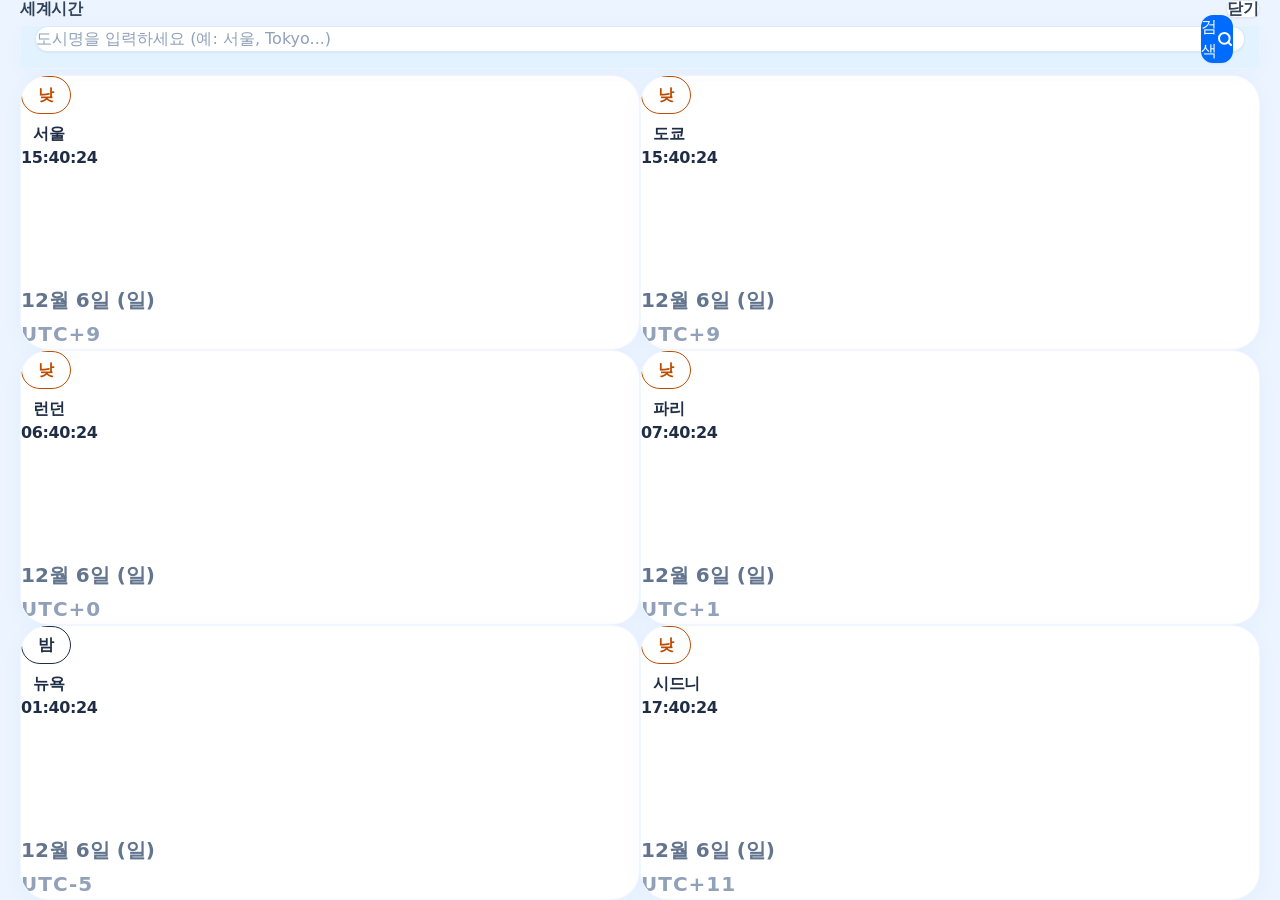
==== commit c5b02d23: "." ====
--- a/webview/index.html
+++ b/webview/index.html
@@ -45,7 +45,11 @@
       <div id="header_section" class="h-[120px] flex items-center justify-between px-5 bg-[#EBF4FF] border-b border-blue-50/20 flex-none select-none">
         <div class="flex items-center gap-3">
           <div>
-            <h1 class="text-[52px] font-semibold tracking-tight text-slate-700 flex items-center gap-1.5 leading-none">
+            <h1 
+              id="header_title_logo" 
+              onclick="handleHeaderClick(event)" 
+              class="text-[52px] font-semibold tracking-tight text-slate-700 hover:text-blue-600 transition-colors flex items-center gap-1.5 leading-none cursor-pointer"
+            >
               세계시간
             </h1>
           </div>
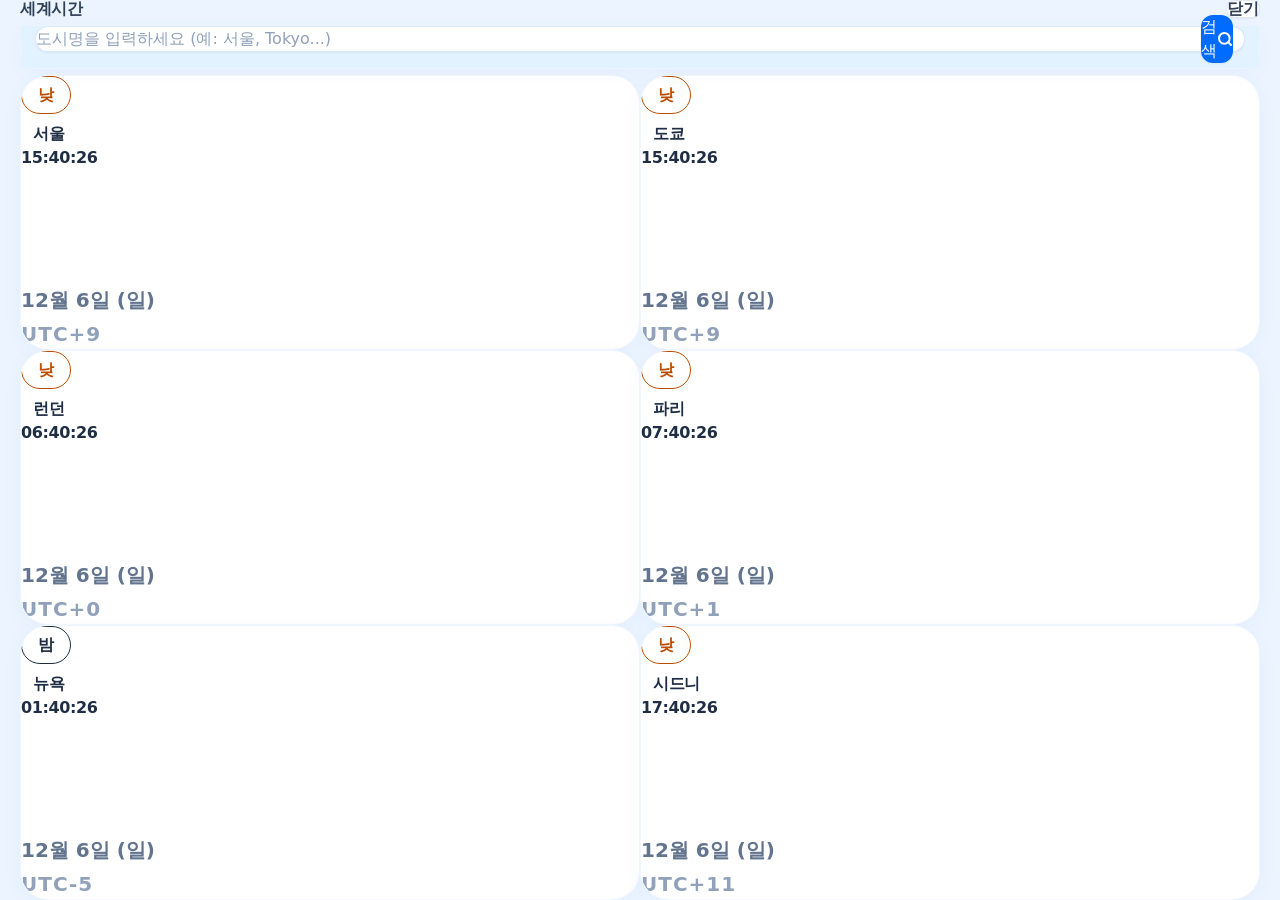
==== commit 462dea23: "." ====
--- a/webview/index.html
+++ b/webview/index.html
@@ -57,7 +57,7 @@
         
         <button
           id="close_btn"
-          onclick="handleCloseBtnClick(event)"
+          onclick="window.location.href='https://claix-toolkit-xzrp.vercel.app/'"
           class="px-8 h-[88px] flex items-center justify-center bg-white border border-slate-200 hover:border-slate-300 text-[36px] font-semibold text-slate-700 rounded-2xl shadow-xs transition active:scale-95 cursor-pointer leading-none"
         >
           닫기
@@ -262,17 +262,6 @@
         <span>모든 세계 시간대가 실시간으로 초기화되었습니다!</span>
       </div>
 
-      <!-- Exit Toast -->
-      <div
-        id="toast_exit"
-        class="absolute bottom-28 left-10 right-10 bg-gradient-to-r from-emerald-600 to-indigo-600 text-white text-xs font-bold py-3.5 px-4 rounded-xl shadow-xl z-50 flex flex-col items-center gap-1 font-sans text-center select-none transition-all duration-300 transform translate-y-10 opacity-0 hidden"
-      >
-        <div class="flex items-center gap-1">
-          <svg class="w-4 h-4 text-yellow-300 fill-yellow-300 animate-pulse" viewBox="0 0 24 24" fill="none" stroke="currentColor" stroke-width="2" stroke-linecap="round" stroke-linejoin="round"><polygon points="12 2 15.09 8.26 22 9.27 17 14.14 18.18 21.02 12 17.77 5.82 21.02 7 14.14 2 9.27 8.91 8.26 12 2"></polygon></svg>
-          <span>세계 시간 탐험을 완료하셨습니다!</span>
-        </div>
-        <span class="opacity-90 font-medium">실제 디바이스 환경이었다면 홈 화면으로 이탈됩니다.</span>
-      </div>
 
     </div>
 
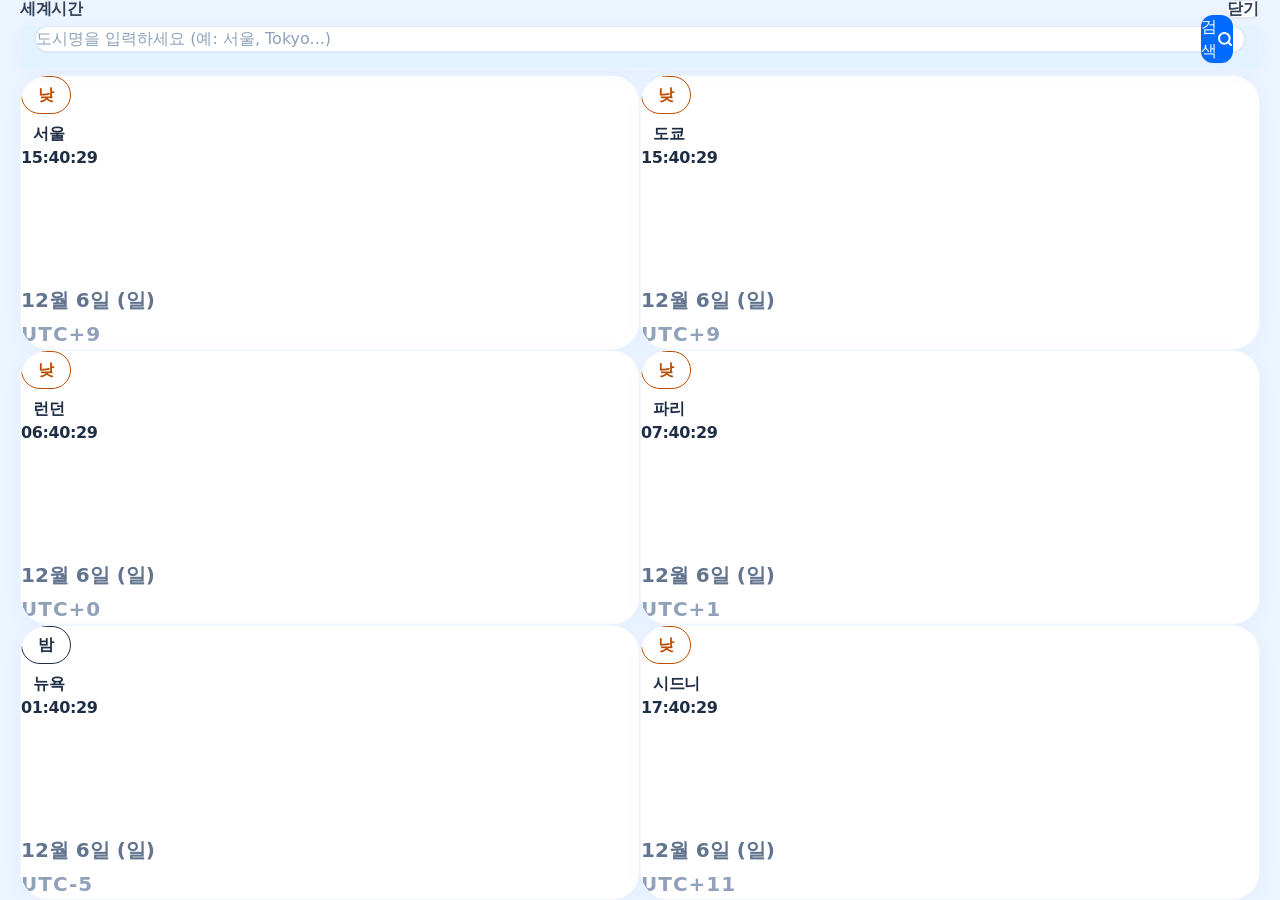
==== commit a8c301ac: "." ====
--- a/webview/index.html
+++ b/webview/index.html
@@ -57,7 +57,7 @@
         
         <button
           id="close_btn"
-          onclick="window.location.href='https://claix-toolkit-xzrp.vercel.app/'"
+          onclick="handleCloseBtnClick(event)"
           class="px-8 h-[88px] flex items-center justify-center bg-white border border-slate-200 hover:border-slate-300 text-[36px] font-semibold text-slate-700 rounded-2xl shadow-xs transition active:scale-95 cursor-pointer leading-none"
         >
           닫기
